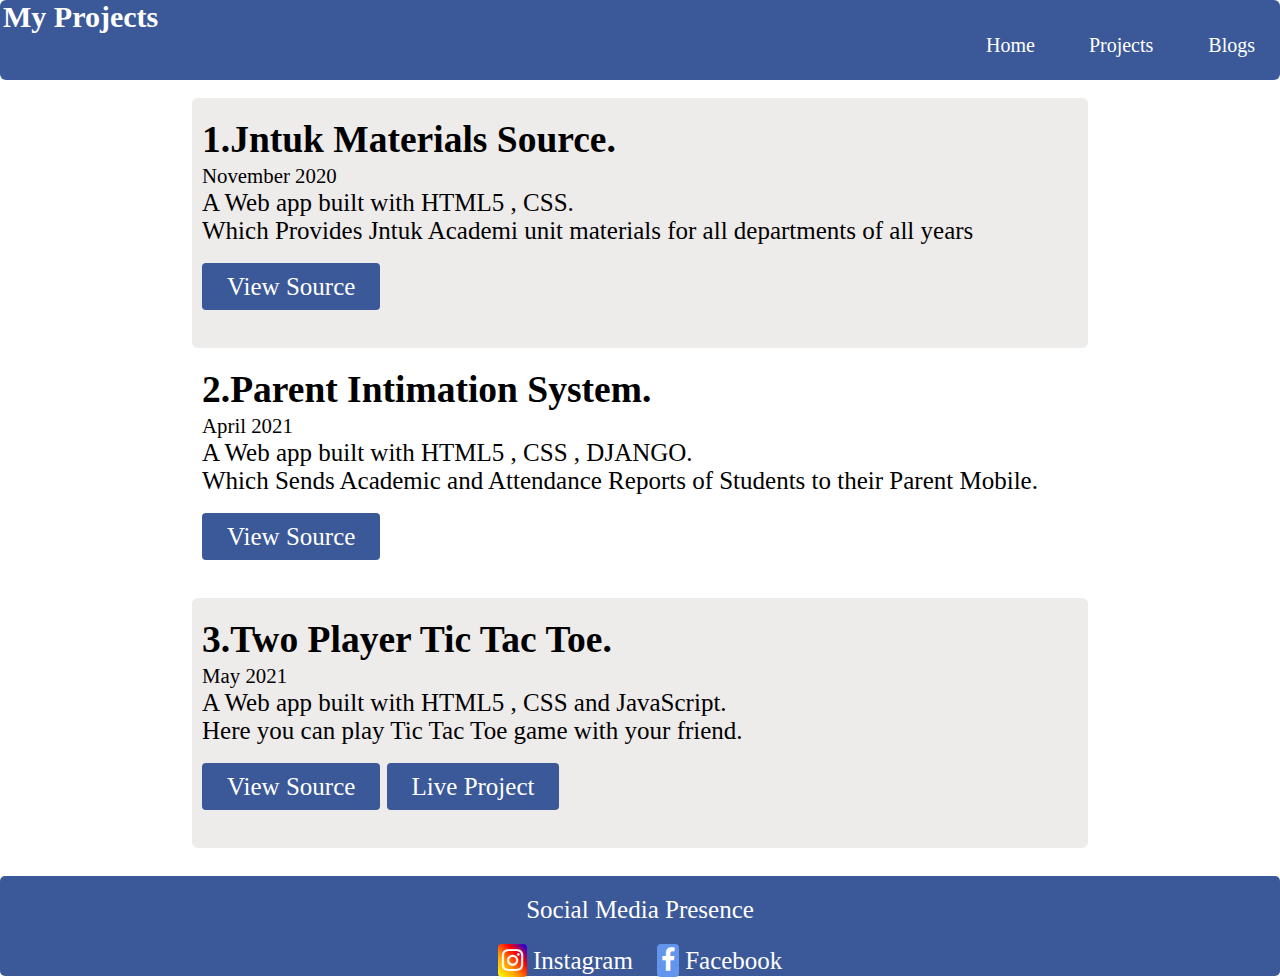
==== projects.html @ 0f7d6d68 "Update projects.html" ====
<!DOCTYPE html>
<html lang="en" dir="ltr">
  <head>
    <meta charset="utf-8">
    <link rel="stylesheet" href="style.css">
    <link rel="stylesheet" href="https://cdnjs.cloudflare.com/ajax/libs/font-awesome/4.7.0/css/font-awesome.min.css">
    <title>Portfolio</title>
  </head>
  <body>
    <header>
      <div id="brand">
        <a href="index.html">My Projects</a>
      </div>
      <div id="nav">
        <ul class="nav-icons">
          <li class="item"><a class="link" href="index.html">Home</a></li>
          <li class="item"><a class="link" href="projects.html">Projects</a> </li>
          <li class="item"><a class="link" href="blogs.html">Blogs</a> </li>
        </ul>
      </div>
    </header>
<section class="project-section">
      <div class="project offwhite">
          <h2 class="heading">1.Jntuk Materials Source.</h2>
          <small>November 2020</small>
          <p class="matter">A Web app built with HTML5 , CSS.<br>
            Which Provides Jntuk Academi unit materials for all departments of all years
          </p>
          <br>
        <div class="source">
          <a class="link" href="https://github.com/guduri0428/projects" target="_blank">View Source</a>
        </div>
      </div>

      <div class="project">
            <h2 class="heading">2.Parent Intimation System.</h2>
            <small>April 2021</small>
            <p class="matter">A Web app built with HTML5 , CSS , DJANGO. <br>
              Which Sends Academic and Attendance Reports of Students to their Parent Mobile.
            </p>
            <br>
            <div class="source">
              <a class="link" href="https://github.com/guduri0428/Parent_Intimation" target="_blank">View Source</a>
            </div>
      </div>

      <div class="project offwhite">
          <h2 class="heading">3.Two Player Tic Tac Toe.</h2>
          <small>May 2021</small>
          <p class="matter">A Web app built with HTML5 , CSS and JavaScript.<br>
            Here you can play Tic Tac Toe game with your friend.
          </p>
          <br>
        <div class="source">
          <a class="link" href="https://github.com/guduri0428/Two-Player-Tic-Tac-Toe" target="_blank">View Source</a>
          <a class="link" href="https://github.com/guduri0428/Two-Player-Tic-Tac-Toe" target="_blank">Live Project</a>
        </div>
      </div>
</section>


    <footer class="footer">
      <p>Social Media Presence</p>
      <ul>
        <li class="item"><a href="https://www.instagram.com/invites/contact/?i=1c2g3t4a3x1p8&utm_content=kth3das" target="_blank"><span class="fa fa-instagram"></span>  Instagram</a></li>
        <li class="item"><a href="https://www.facebook.com/guduri.srinivasulu.5" target="_blank"><span class="fa fa-facebook"></span>  Facebook</a></li>
      </ul>
    </footer>



  </body>
</html>
---- style.css ----
*{
  padding: 0;
  margin: 0;
  box-sizing: border-box;;

}
header{
  width: 100%;
  height: 80px;
  background-color: #3b5998;
  border-radius: 6px;
}
#brand a{
  color: white;
  font-size: 30px;
  padding-left: 3px;
  font-weight: bold;
  text-decoration: none;
}
#nav .nav-icons{
  text-align: right;
}
#nav .item{
  color: white;
  display: inline;
  font-size: 20px;
  padding: 10px 25px;
}
#nav .link{
  color: white;
  text-decoration: none;
}
#nav .link:hover{
  transition: .3s;
  color: black;
}
.image{
  margin:auto;
  display: flex;
  align-items: center;
  height: 500px;
  font-size: 23px;
}
.image img{
  width: 400px;
  margin-right: 100px;
  margin-left: 100px;
  clip-path:circle();
}
.image .details{
  font-size: 35px;
}
.section1{
  background-color: rgb(238, 235, 235);
}
.container{
  text-align:center;
  border-radius: 5px;
  padding:30px;
}
.container .heading{
  font-size: 30px;
  font-weight: bold;
  padding: 10px;

}
.container .matter{
  font-size: 25px;
  margin-bottom: 10px;
}
.container a{
  background-color: cornflowerblue;
  color: white;
  font-size: 20px;
  padding: 10px 25px;
  text-decoration: none;
  border-radius: 5px;
}
.container a:hover{
  transition: .2s;
  background-color: #3b5998;
}
.footer{
  background-color: #3b5998;
  height:100px;
  width:100%;
  border-radius:5px;
  margin-top: 10px;
}
.footer p{
  padding: 20px 0px;
  font-size:25px;
  text-align: center;
  color: white;
}
.footer ul{
  text-align: center;
}
.footer .item{
  color: white;
  font-size: 25px;
  display: inline;
  padding: 5px 10px;
}
.footer a{
  text-decoration: none;
  color: white;
}
.footer .fa{
  padding: 4px 4px;
  border-radius: 4px;
}
.footer .fa-facebook{
  background-color: cornflowerblue;
}
.footer .fa-instagram{
  background-image: linear-gradient(to top right,yellow,orange,red,blue);
}

.project-section{
  padding: 10px 200px;
  margin: auto;
  display: inline;
}
.offwhite{
  background-color:rgb(238, 235, 235);
}
.project{
  margin: auto;
  text-align: left;
  font-size: 25px;
  height: 250px;
  width: 70%;
  padding: 20px 10px;
  border-radius: 6px;
}
.project .source{
  display: inline;
  text-align: center;
}
.project .source a{
  text-decoration: none;
  padding: 10px 25px;
  font-size: 25px;
  background-color: #3b5998;
  color: white;
  border-radius: 4px;

}
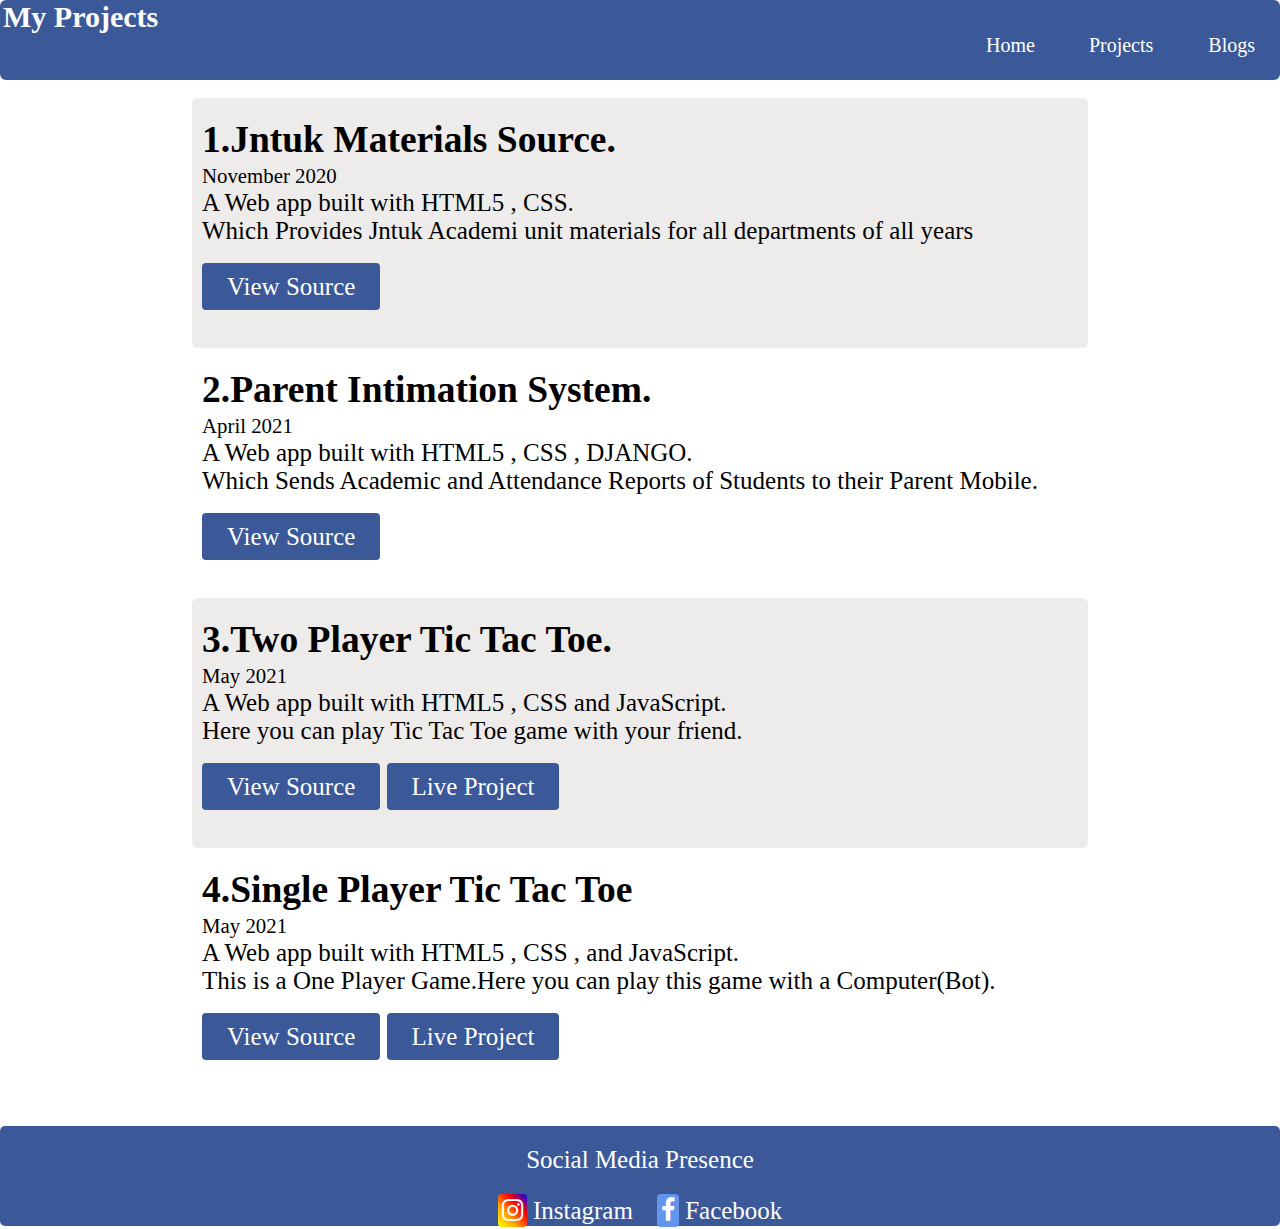
==== commit 814b278a: "Update projects.html" ====
--- a/projects.html
+++ b/projects.html
@@ -53,8 +53,21 @@
           <br>
         <div class="source">
           <a class="link" href="https://github.com/guduri0428/Two-Player-Tic-Tac-Toe" target="_blank">View Source</a>
-          <a class="link" href="https://github.com/guduri0428/Two-Player-Tic-Tac-Toe" target="_blank">Live Project</a>
+          <a class="link" href="https://guduri7tictactoe.netlify.app/" target="_blank">Live Project</a>
         </div>
+      </div>
+      
+    <div class="project">
+            <h2 class="heading">4.Single Player Tic Tac Toe</h2>
+            <small>May 2021</small>
+            <p class="matter">A Web app built with HTML5 , CSS , and JavaScript. <br>
+              This is a One Player Game.Here you can play this game with a Computer(Bot).
+            </p>
+            <br>
+            <div class="source">
+              <a class="link" href="https://github.com/guduri0428/Tic-Tac-Toe-Bot" target="_blank">View Source</a>
+              <a class="link" href="https://guduri0428.github.io/Tic-Tac-Toe-Bot/" target="_blank">Live Project</a>
+            </div>
       </div>
 </section>
 
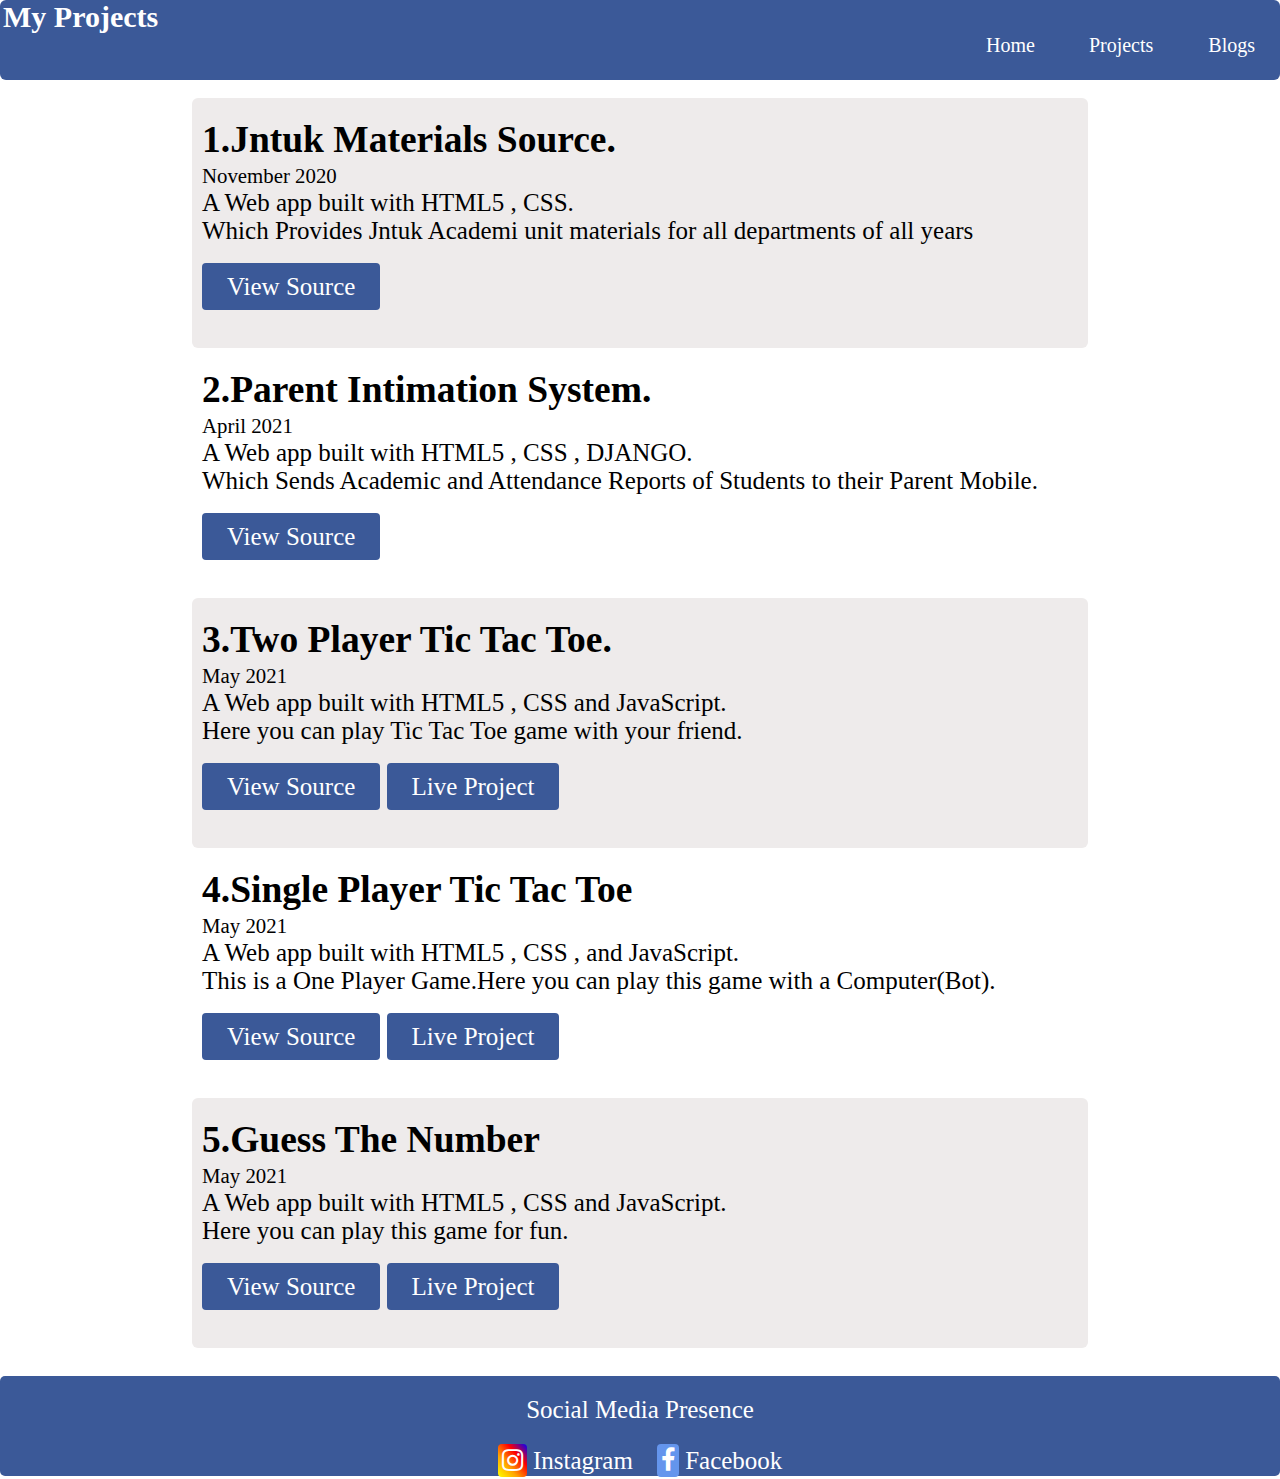
==== commit 076788a0: "Update projects.html" ====
--- a/projects.html
+++ b/projects.html
@@ -69,6 +69,19 @@
               <a class="link" href="https://guduri0428.github.io/Tic-Tac-Toe-Bot/" target="_blank">Live Project</a>
             </div>
       </div>
+    <div class="project offwhite">
+          <h2 class="heading">5.Guess The Number</h2>
+          <small class="month">May 2021</small>
+          <p class="matter">A Web app built with HTML5 , CSS and JavaScript.<br>
+            Here you can play this game for fun.
+          </p>
+          <br>
+        <div class="source">
+          <a class="link" href="https://github.com/guduri0428/Guess-the-Number" target="_blank">View Source</a>
+          <a class="link" href="https://guduri0428.github.io/Guess-the-Number/" target="_blank">Live Project</a>
+
+        </div>
+      </div>
 </section>
 
 
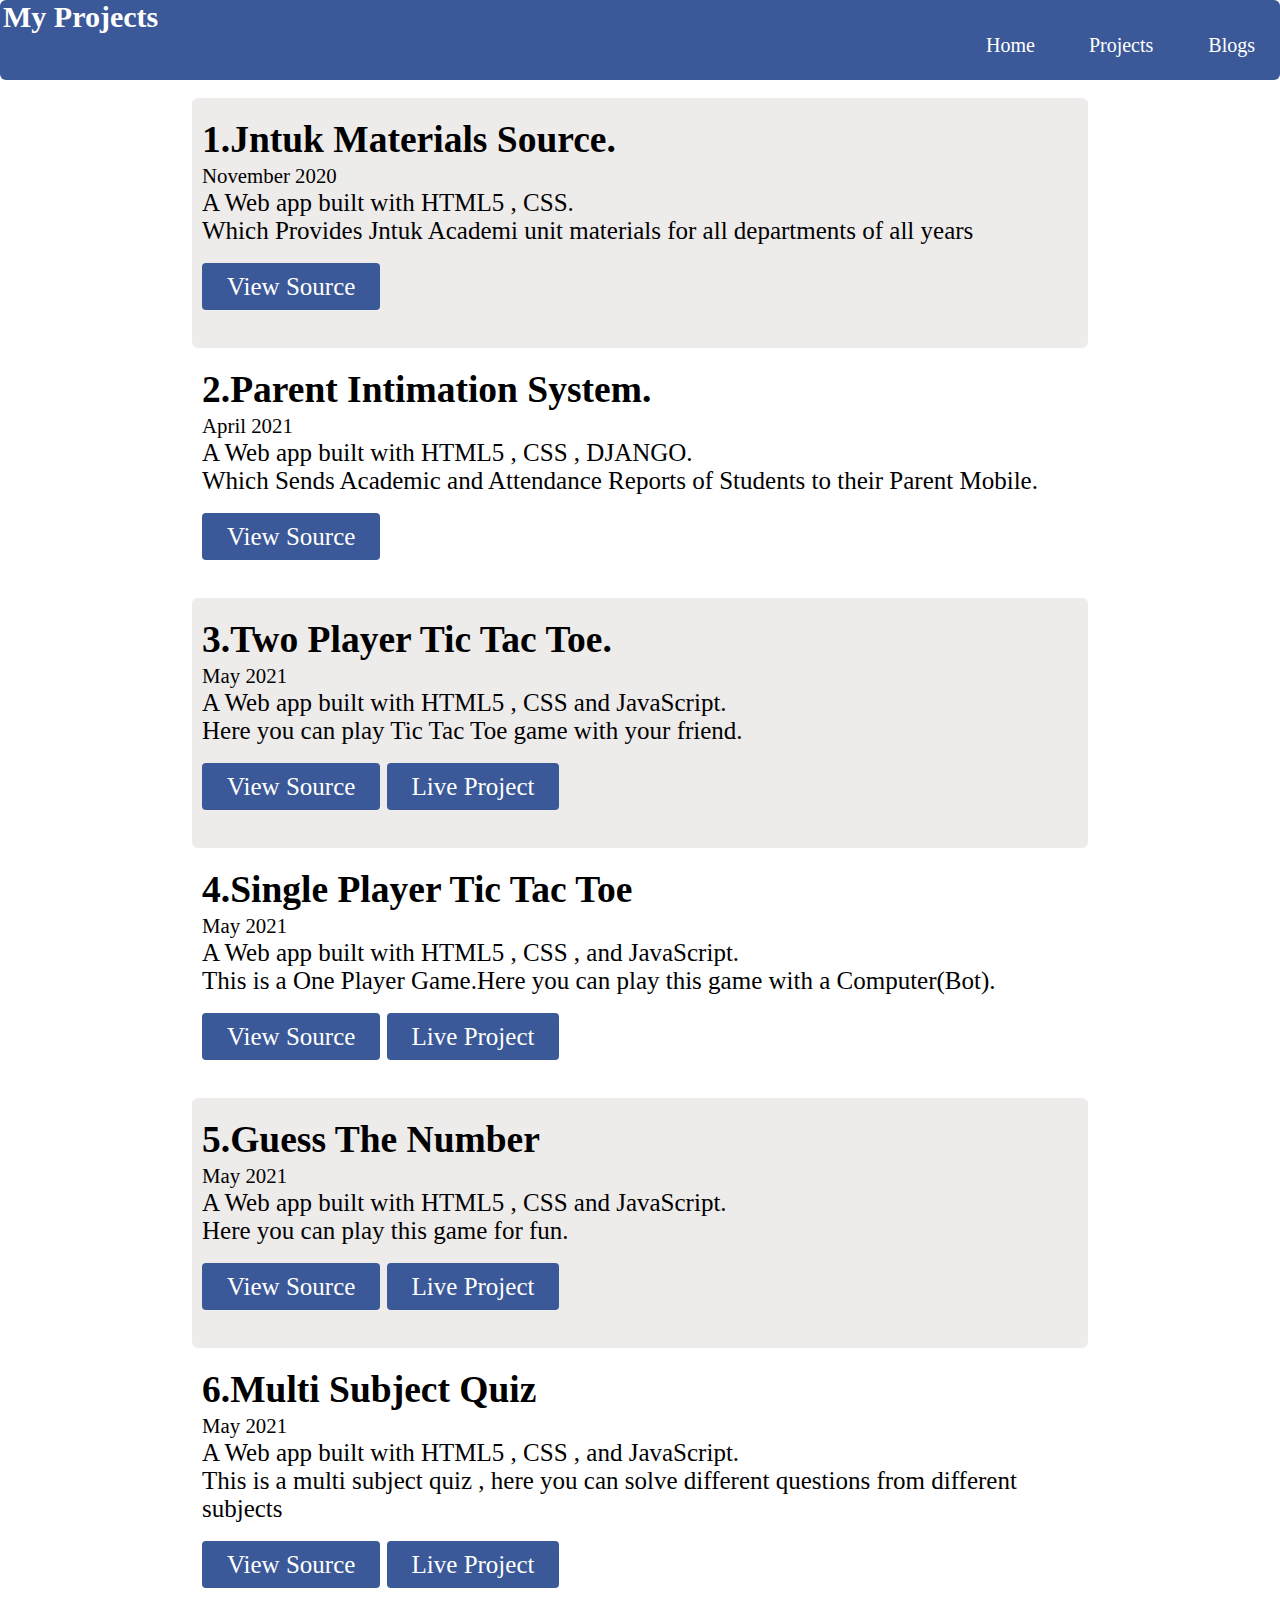
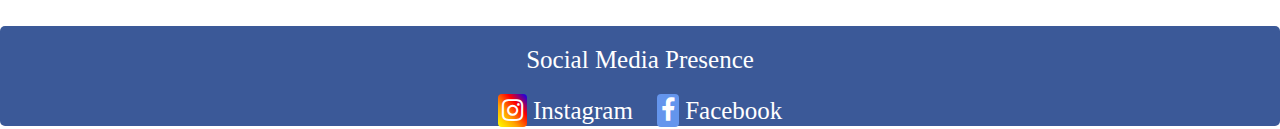
==== commit 3bb0a951: "Update projects.html" ====
--- a/projects.html
+++ b/projects.html
@@ -82,6 +82,18 @@
 
         </div>
       </div>
+  <div class="project">
+            <h2 class="heading">6.Multi Subject Quiz</h2>
+            <small class="month">May 2021</small>
+            <p class="matter">A Web app built with HTML5 , CSS , and JavaScript. <br>
+              This is a multi subject quiz , here you can solve different questions from different subjects
+            </p>
+            <br>
+            <div class="source">
+              <a class="link" href="https://github.com/guduri0428/Multi-Subject-Quiz" target="_blank">View Source</a>
+              <a class="link" href="https://guduri0428.github.io/Tic-Tac-Toe-Bot/" target="_blank">Live Project</a>
+            </div>
+      </div>
 </section>
 
 
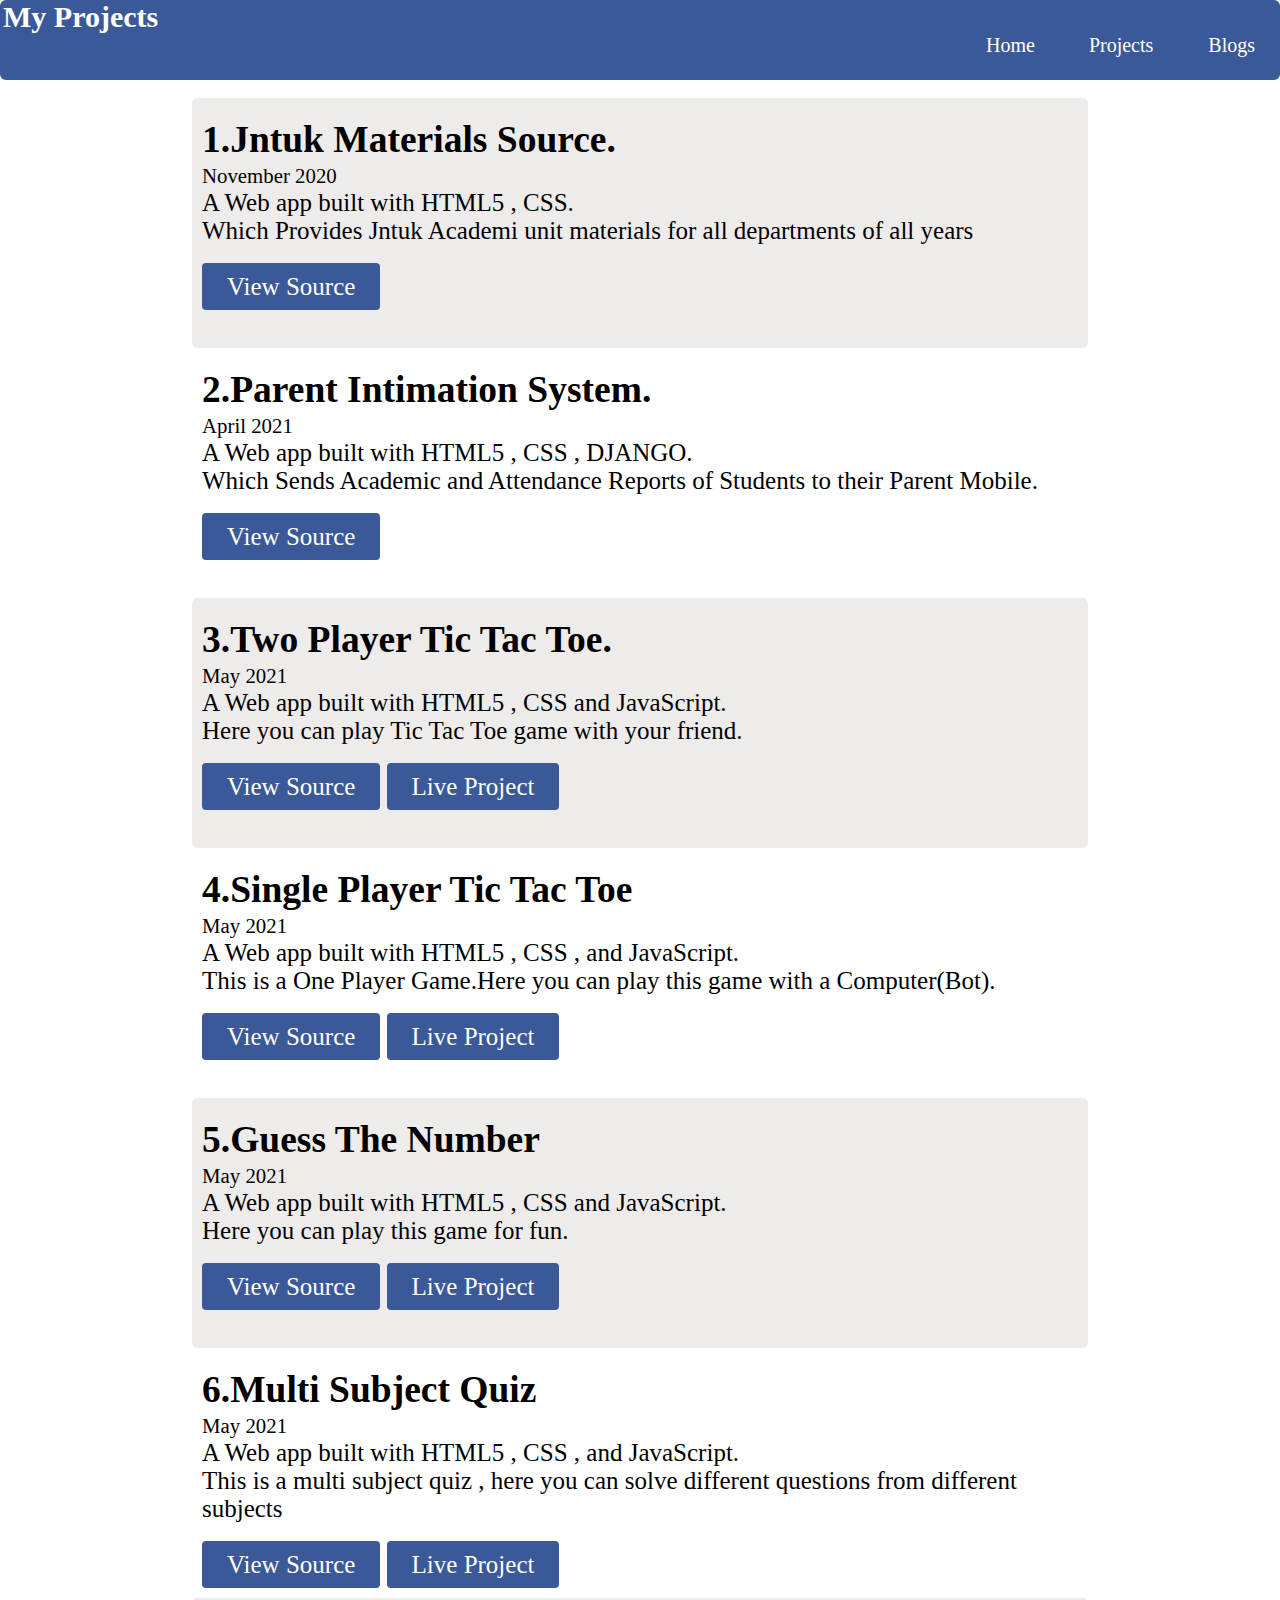
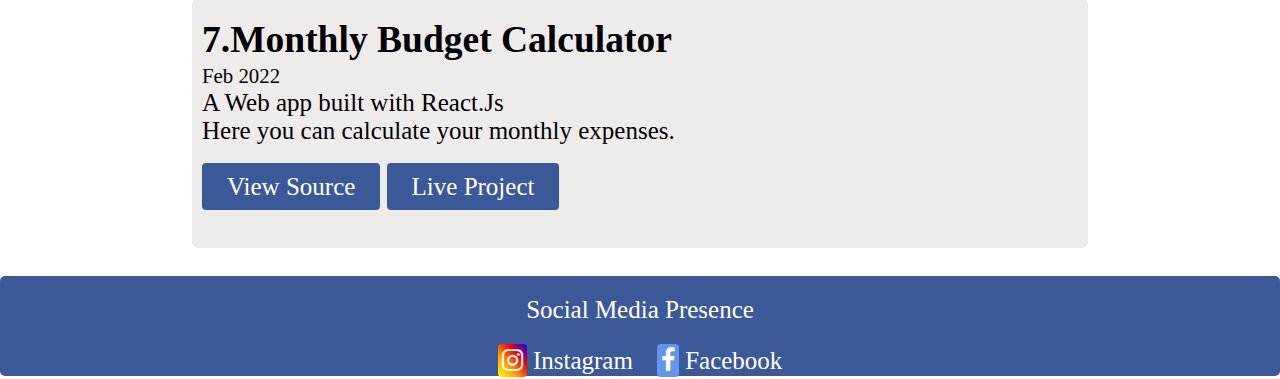
==== commit e3dfcbc5: "Update projects.html" ====
--- a/projects.html
+++ b/projects.html
@@ -91,8 +91,21 @@
             <br>
             <div class="source">
               <a class="link" href="https://github.com/guduri0428/Multi-Subject-Quiz" target="_blank">View Source</a>
-              <a class="link" href="https://guduri0428.github.io/Tic-Tac-Toe-Bot/" target="_blank">Live Project</a>
+              <a class="link" href="https://multisubjectquiz.netlify.app/" target="_blank">Live Project</a>
             </div>
+      </div>
+  <div class="project offwhite">
+          <h2 class="heading">7.Monthly Budget Calculator</h2>
+          <small class="month">Feb 2022</small>
+          <p class="matter">A Web app built with React.Js<br>
+            Here you can calculate your monthly expenses.
+          </p>
+          <br>
+        <div class="source">
+          <a class="link" href="https://github.com/guduri0428/Guess-the-Number" target="_blank">View Source</a>
+          <a class="link" href="https://guduri-budget-calculator.netlify.app/" target="_blank">Live Project</a>
+
+        </div>
       </div>
 </section>
 
